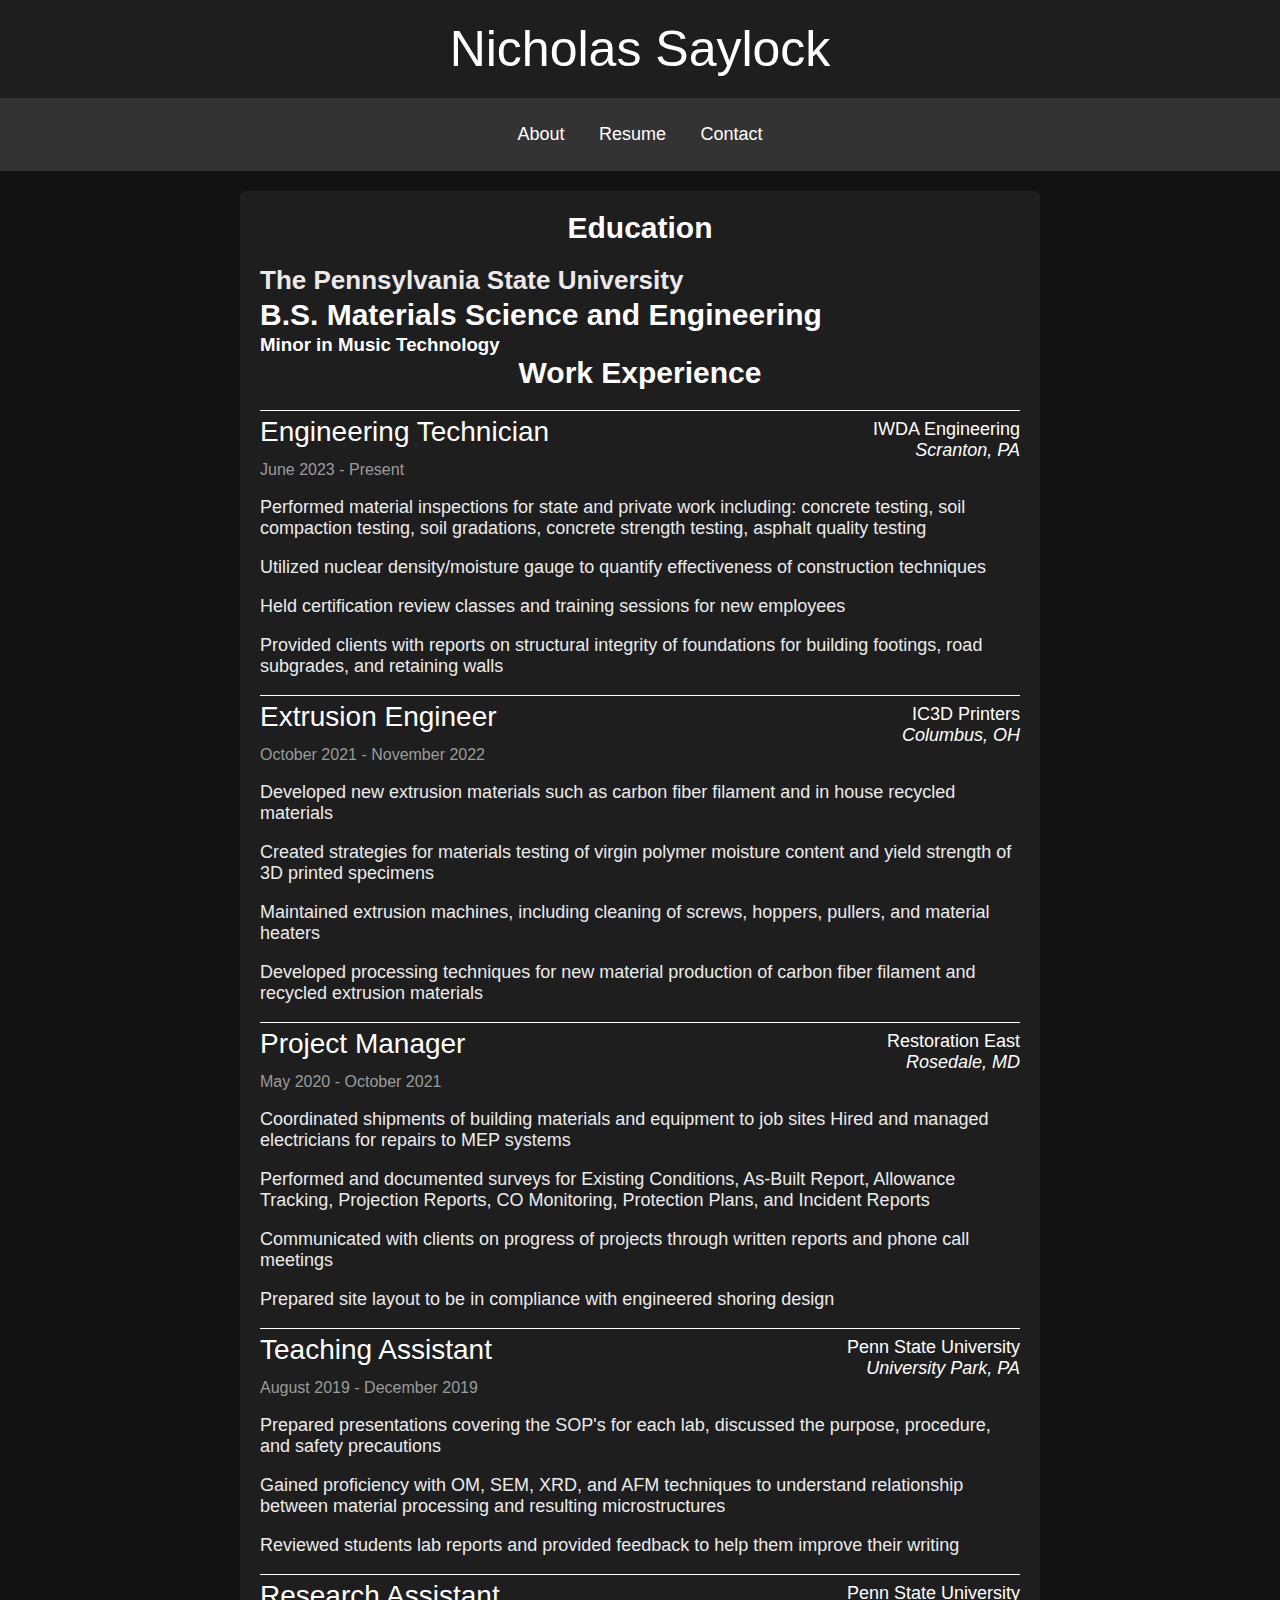
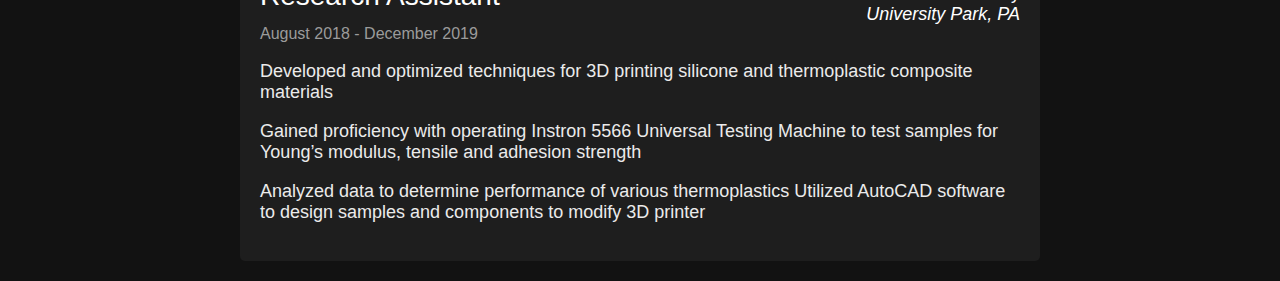
==== index.html @ c73c60e9 "created new repo cause git was messed up on edits" ====
<!DOCTYPE html>
<html lang="en">
<head>
    <meta charset="UTF-8">
    <meta name="viewport" content="width=device-width, initial-scale=1.0">
    <title>Nick Saylock</title>
    <link rel="stylesheet" href="style.css">
</head>
<body>
    <header>
        <div class="nas">Nicholas Saylock</div>
    </header>
    <nav>
        <ul>
            <li><a href="pages/about.html">About</a></li>
            <li><a href="index.html">Resume</a></li>
            <li><a href="pages/contact.html">Contact</a></li>
        </ul>
    </nav>
    <main>
        <section id="content">
            <article>
                <!-- Education -->                
                <section>
                    <div class="section-heading">Education</div>
                    <div class="sub-heading">The Pennsylvania State University</div>
                    <h2 style="font-size: 30px;">B.S. Materials Science and Engineering</h2>
                    <h3>Minor in Music Technology</h3>
                </section>
                <section> 
                    <div class="section-heading">Work Experience</div>
    <!-- iwda -->
                    <div class="job-title">Engineering Technician
                        <div class="company-name">IWDA Engineering<br><em>Scranton, PA</em></div>
                    </div>
                    <div class="dates">June 2023 - Present</div>
                    <div class="work-description">
                        <p>Performed material inspections for state and private work including: concrete testing, soil compaction testing, soil gradations, concrete strength testing, asphalt quality testing</p>
                        <p>Utilized nuclear density/moisture gauge to quantify effectiveness of construction techniques</p>
                        <p>Held certification review classes and training sessions for new employees</p>
                        <p>Provided clients with reports on structural integrity of foundations for building footings, road subgrades, and retaining walls</p>
                    </div>
    <!-- ic3d printers-->
                    <div class="job-title">Extrusion Engineer
                        <div class="company-name">IC3D Printers<br><em>Columbus, OH</em></div>
                    </div>
                    <div class="dates">October 2021 - November 2022</div>
                    <div class="work-description">
                        <p>Developed new extrusion materials such as carbon fiber filament and in house recycled materials</p>
                        <p>Created strategies for materials testing of virgin polymer moisture content and yield strength of 3D printed specimens</p>
                        <p>Maintained extrusion machines, including cleaning of screws, hoppers, pullers, and material heaters</p>
                        <p>Developed processing techniques for new material production of carbon fiber filament and recycled extrusion materials</p>
                    </div>
    <!-- restoration east -->
                    <div class="job-title">Project Manager
                        <div class="company-name">Restoration East<br><em>Rosedale, MD</em></div>    
                    </div>
                    <div class="dates">May 2020 - October 2021</div>
                    <div class="work-description">
                        <p>Coordinated shipments of building materials and equipment to job sites Hired and managed electricians for repairs to MEP systems</p>
                        <p>Performed and documented surveys for Existing Conditions, As-Built Report, Allowance Tracking, Projection Reports, CO Monitoring, Protection Plans, and Incident Reports</p>
                        <p>Communicated with clients on progress of projects through written reports and phone call meetings</p>
                        <p>Prepared site layout to be in compliance with engineered shoring design</p>
                    </div>
    <!-- ta 460 -->
                    <div class="job-title">Teaching Assistant
                        <div class="company-name">Penn State University<br><em>University Park, PA</em></div>        
                    </div>
                    <div class="dates">August 2019 - December 2019</div>
                    <div class="work-description">
                        <p>Prepared presentations covering the SOP's for each lab, discussed the purpose, procedure, and safety precautions</p>
                        <p>Gained proficiency with OM, SEM, XRD, and AFM techniques to understand relationship between material processing and resulting microstructures</p>
                        <p>Reviewed students lab reports and provided feedback to help them improve their writing</p>
                    </div>
    <!-- research assistant -->
                    <div class="job-title">Research Assistant
                        <div class="company-name">Penn State University<br><em>University Park, PA</em></div>
                    </div>
                    <div class="dates">August 2018 - December 2019</div>
                    <div class="work-description">
                        <p>Developed and optimized techniques for 3D printing silicone and thermoplastic composite materials</p>
                        <p>Gained proficiency with operating Instron 5566 Universal Testing Machine to test samples for Young’s modulus, tensile and adhesion strength</p>
                        <p>Analyzed data to determine performance of various thermoplastics Utilized AutoCAD software to design samples and components to modify 3D printer</p>
                    </div>
                </section> 
            </article>
        </section>
    </main>
   

</body>
</html>
---- style.css ----
body {
    font-family: Arial, sans-serif;
    background-color: #121212;
    color: #ffffff;
    margin: 0;
    padding: 0;
}

header {
    background-color: #1e1e1e;
    text-align: center;
    padding: 20px;
}

.nas {
    font-size: 50px;
    font-family: arial;
}

nav {
    background-color: #333;
    padding: 10px;
}

nav ul {
    list-style: none;
    padding: 0;
    text-align: center;
}

nav ul li {
    display: inline;
    margin: 0 15px;
}

nav ul li a {
    color: #ffffff;
    text-decoration: none;
    font-size: 18px;
}

main {
    padding: 20px;
    max-width: 800px;
    margin: auto;
}

article {
    background-color: #1e1e1e;
    padding: 20px;
    border-radius: 5px;
}

#contact {
    padding: 20px;
    text-align: center;
}

form {
    display: flex;
    flex-direction: column;
    max-width: 400px;
    margin: auto;
}

label {
    margin: 10px 0 5px;
}

input, textarea {
    padding: 10px;
    border: none;
    border-radius: 5px;
    background-color: #333;
    color: white;
}

button {
    margin-top: 10px;
    padding: 10px;
    background-color: #007bff;
    color: white;
    border: none;
    border-radius: 5px;
    cursor: pointer;
}

p {
    font-size: 18px;
    color: rgb(235, 235, 235);
}

.section-heading {
    font-size: 30px;
    font-weight: bold;
    text-align: center;
    margin-bottom: 20px;
}

.sub-heading {
    font-size: 26px;
    font-weight: bold;
    color: rgb(235, 233, 233);
}

.job-title {
    font-size: 28px;
    border-top: 1px solid white;
    padding-top: 5px;
    display: flex;
}

.company-name {
    font-size: 18px;
    text-align: right;
    margin-left: auto;
    padding-top: 3px;
}

.dates {
    color: rgb(155, 155, 155);
}

h2, h3 {
    margin: 0;
    padding-top: 2px;
}
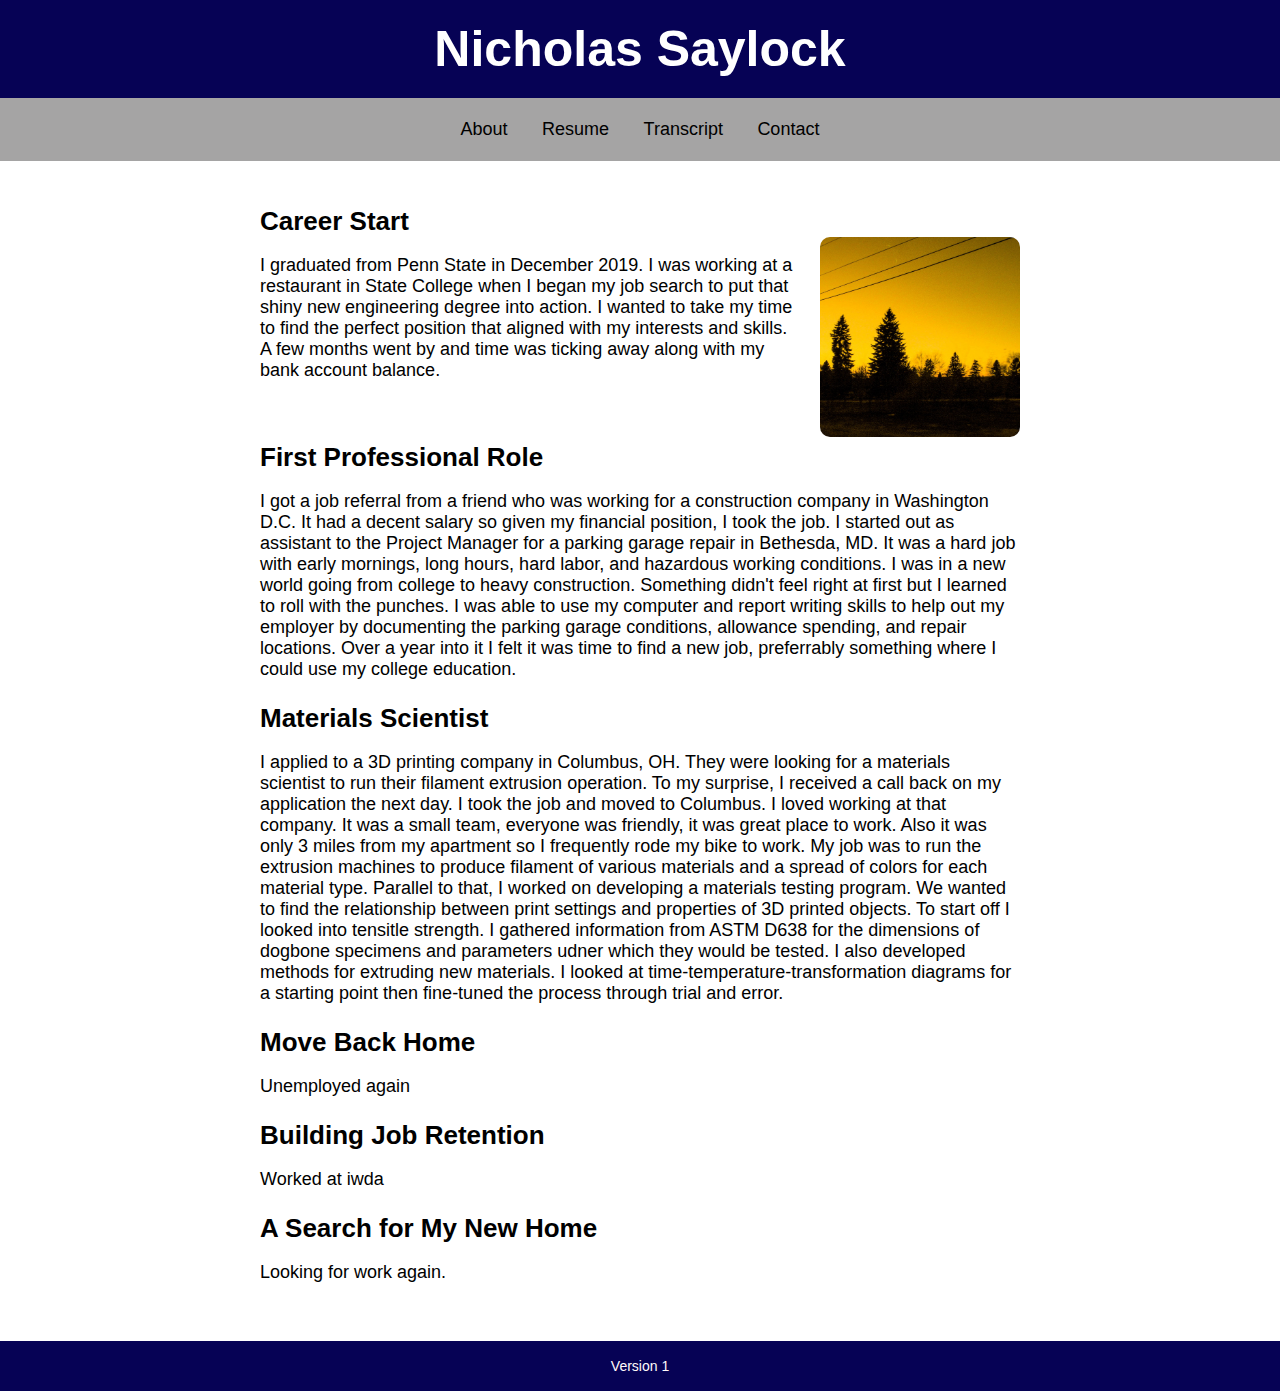
==== commit 400a82be: "fixed issues, more edits" ====
--- a/index.html
+++ b/index.html
@@ -3,7 +3,7 @@
 <head>
     <meta charset="UTF-8">
     <meta name="viewport" content="width=device-width, initial-scale=1.0">
-    <title>Nick Saylock</title>
+    <title>About Nick Saylock</title>
     <link rel="stylesheet" href="style.css">
 </head>
 <body>
@@ -12,81 +12,68 @@
     </header>
     <nav>
         <ul>
-            <li><a href="pages/about.html">About</a></li>
-            <li><a href="index.html">Resume</a></li>
+            <li><a href="index.html">About</a></li>
+            <li><a href="pages/resume.html">Resume</a></li>
+            <li><a href="pages/transcript.html">Transcript</a></li>
             <li><a href="pages/contact.html">Contact</a></li>
         </ul>
     </nav>
     <main>
         <section id="content">
             <article>
-                <!-- Education -->                
-                <section>
-                    <div class="section-heading">Education</div>
-                    <div class="sub-heading">The Pennsylvania State University</div>
-                    <h2 style="font-size: 30px;">B.S. Materials Science and Engineering</h2>
-                    <h3>Minor in Music Technology</h3>
-                </section>
-                <section> 
-                    <div class="section-heading">Work Experience</div>
-    <!-- iwda -->
-                    <div class="job-title">Engineering Technician
-                        <div class="company-name">IWDA Engineering<br><em>Scranton, PA</em></div>
-                    </div>
-                    <div class="dates">June 2023 - Present</div>
-                    <div class="work-description">
-                        <p>Performed material inspections for state and private work including: concrete testing, soil compaction testing, soil gradations, concrete strength testing, asphalt quality testing</p>
-                        <p>Utilized nuclear density/moisture gauge to quantify effectiveness of construction techniques</p>
-                        <p>Held certification review classes and training sessions for new employees</p>
-                        <p>Provided clients with reports on structural integrity of foundations for building footings, road subgrades, and retaining walls</p>
-                    </div>
-    <!-- ic3d printers-->
-                    <div class="job-title">Extrusion Engineer
-                        <div class="company-name">IC3D Printers<br><em>Columbus, OH</em></div>
-                    </div>
-                    <div class="dates">October 2021 - November 2022</div>
-                    <div class="work-description">
-                        <p>Developed new extrusion materials such as carbon fiber filament and in house recycled materials</p>
-                        <p>Created strategies for materials testing of virgin polymer moisture content and yield strength of 3D printed specimens</p>
-                        <p>Maintained extrusion machines, including cleaning of screws, hoppers, pullers, and material heaters</p>
-                        <p>Developed processing techniques for new material production of carbon fiber filament and recycled extrusion materials</p>
-                    </div>
-    <!-- restoration east -->
-                    <div class="job-title">Project Manager
-                        <div class="company-name">Restoration East<br><em>Rosedale, MD</em></div>    
-                    </div>
-                    <div class="dates">May 2020 - October 2021</div>
-                    <div class="work-description">
-                        <p>Coordinated shipments of building materials and equipment to job sites Hired and managed electricians for repairs to MEP systems</p>
-                        <p>Performed and documented surveys for Existing Conditions, As-Built Report, Allowance Tracking, Projection Reports, CO Monitoring, Protection Plans, and Incident Reports</p>
-                        <p>Communicated with clients on progress of projects through written reports and phone call meetings</p>
-                        <p>Prepared site layout to be in compliance with engineered shoring design</p>
-                    </div>
-    <!-- ta 460 -->
-                    <div class="job-title">Teaching Assistant
-                        <div class="company-name">Penn State University<br><em>University Park, PA</em></div>        
-                    </div>
-                    <div class="dates">August 2019 - December 2019</div>
-                    <div class="work-description">
-                        <p>Prepared presentations covering the SOP's for each lab, discussed the purpose, procedure, and safety precautions</p>
-                        <p>Gained proficiency with OM, SEM, XRD, and AFM techniques to understand relationship between material processing and resulting microstructures</p>
-                        <p>Reviewed students lab reports and provided feedback to help them improve their writing</p>
-                    </div>
-    <!-- research assistant -->
-                    <div class="job-title">Research Assistant
-                        <div class="company-name">Penn State University<br><em>University Park, PA</em></div>
-                    </div>
-                    <div class="dates">August 2018 - December 2019</div>
-                    <div class="work-description">
-                        <p>Developed and optimized techniques for 3D printing silicone and thermoplastic composite materials</p>
-                        <p>Gained proficiency with operating Instron 5566 Universal Testing Machine to test samples for Young’s modulus, tensile and adhesion strength</p>
-                        <p>Analyzed data to determine performance of various thermoplastics Utilized AutoCAD software to design samples and components to modify 3D printer</p>
-                    </div>
-                </section> 
+                <div class="sub-heading">Career Start</div>
+                <div class="picture-block">
+                <p>I graduated from Penn State in December 2019. I was working at
+                    a restaurant in State College when I began my job search to
+                    put that shiny new engineering degree into action. I wanted to
+                    take my time to find the perfect position that  aligned with
+                    my interests and skills. A few months went by and time was ticking
+                    away along with my bank account balance. 
+                </p>
+                
+                <img src="img/Yellow Trees (2).JPG" height="200px" width="200px">
+                </div>
+                <div class="sub-heading">First Professional Role</div>
+                <p>I got a job referral from a friend who was working for a construction
+                    company in Washington D.C. It had a decent salary so given my financial
+                    position, I took the job. I started out as assistant to the Project Manager
+                    for a parking garage repair in Bethesda, MD. It was a hard job with early mornings,
+                    long hours, hard labor, and hazardous working conditions. I was in a new world
+                    going from college to heavy construction. Something didn't feel right at first
+                    but I learned to roll with the punches. I was able to use my computer and report
+                    writing skills to help out my employer by documenting the parking garage conditions,
+                    allowance spending, and repair locations. Over a year into it I felt it was time 
+                    to find a new job, preferrably something where I could use my college education.
+                </p>
+                <div class="sub-heading">Materials Scientist</div>
+                <p>I applied to a 3D printing company in Columbus, OH. They were looking for a materials
+                    scientist to run their filament extrusion operation. To my surprise, I received a call
+                    back on my application the next day. I took the job and moved to Columbus. I loved
+                    working at that company. It was a small team, everyone was friendly, it was great
+                    place to work. Also it was only 3 miles from my apartment so I frequently rode my bike
+                    to work. My job was to run the extrusion machines to produce filament of various materials
+                    and a spread of colors for each material type. Parallel to that, I worked on 
+                    developing a materials testing program. We wanted to find the relationship between
+                    print settings and properties of 3D printed objects. To start off I looked
+                    into tensitle strength. I gathered information from ASTM D638 for the dimensions
+                    of dogbone specimens and parameters udner which they would be tested. I also developed
+                    methods for extruding new materials. I looked at time-temperature-transformation
+                    diagrams for a starting point then fine-tuned the process through trial and error.
+                </p>
+                <div class="sub-heading">Move Back Home</div>
+                <p>Unemployed again
+                </p>
+                <div class="sub-heading">Building Job Retention</div>
+                <p>Worked at iwda
+                </p>
+                <div class="sub-heading">A Search for My New Home</div>
+                <p>Looking for work again.
+                </p>
             </article>
         </section>
     </main>
-   
-
 </body>
+<footer>
+    <a href="v1/index-v1.html" target="_blank">Version 1</a>
+</footer>
 </html>
--- a/style.css
+++ b/style.css
@@ -1,13 +1,16 @@
 body {
     font-family: Arial, sans-serif;
-    background-color: #121212;
-    color: #ffffff;
+    background-color: white;
+    color: black;
     margin: 0;
     padding: 0;
+    min-height: 1000px;
 }
 
 header {
-    background-color: #1e1e1e;
+    background-color: #060255;
+    color: white;
+    font-weight: bold;
     text-align: center;
     padding: 20px;
 }
@@ -18,8 +21,8 @@
 }
 
 nav {
-    background-color: #333;
-    padding: 10px;
+    background-color: rgb(165, 164, 164);
+    padding: 5px;
 }
 
 nav ul {
@@ -34,7 +37,7 @@
 }
 
 nav ul li a {
-    color: #ffffff;
+    color: black;
     text-decoration: none;
     font-size: 18px;
 }
@@ -46,7 +49,7 @@
 }
 
 article {
-    background-color: #1e1e1e;
+    background-color: white;
     padding: 20px;
     border-radius: 5px;
 }
@@ -67,17 +70,11 @@
     margin: 10px 0 5px;
 }
 
-input, textarea {
-    padding: 10px;
-    border: none;
-    border-radius: 5px;
-    background-color: #333;
-    color: white;
-}
-
 button {
     margin-top: 10px;
     padding: 10px;
+    width: 175px;
+    font-size: 25px;
     background-color: #007bff;
     color: white;
     border: none;
@@ -87,25 +84,30 @@
 
 p {
     font-size: 18px;
-    color: rgb(235, 235, 235);
+    color: black;
 }
 
 .section-heading {
-    font-size: 30px;
+    font-size: 40px;
     font-weight: bold;
-    text-align: center;
-    margin-bottom: 20px;
+    padding-left: 1px;
+    margin-bottom: 10px;
 }
 
 .sub-heading {
     font-size: 26px;
     font-weight: bold;
-    color: rgb(235, 233, 233);
+    color: black;
+    padding-top: 5px;
+}
+
+.over-line {
+    border-top: 1px solid black;
 }
 
 .job-title {
     font-size: 28px;
-    border-top: 1px solid white;
+    border-top: 1px solid black;
     padding-top: 5px;
     display: flex;
 }
@@ -118,10 +120,77 @@
 }
 
 .dates {
-    color: rgb(155, 155, 155);
+    color: rgb(87, 87, 87);
 }
 
 h2, h3 {
     margin: 0;
     padding-top: 2px;
+    text-align: center;
+}
+
+.center {
+    text-align: center;
+}
+
+.bubble {
+    margin: 0 0 20px;
+    padding: 5px 20px 10px;
+    background-color: white;
+    outline: 2px solid rgb(120, 150, 236);
+    border-radius: 15px;
+    font-size: 18px;
+    color: black;  
+    box-shadow: 8px 8px 10px rgb(44, 44, 44);
+}
+
+.transcript-container {
+    margin-top: 15px;
+    font-size: 22px;
+    display: flex;
+}
+
+.transcript-L {
+    flex: 1;
+}
+
+.transcript-R {
+    padding-right: 5px;
+    text-align: center;
+}
+
+.large-text {
+    font-size: 30px;
+    font-weight: 600;
+    border-bottom: 1px solid gray;
+}
+
+footer {
+    height: 50px;
+    background-color: #060255;
+    list-style: none;
+    display: flex;
+    align-items: center;
+    justify-content: center;
+}
+
+footer a {
+    color: snow;
+    text-decoration: none;
+    font-size: 14px;
+}
+
+.short-page {
+    position: absolute;
+    bottom: 0;
+    width: 100%;
+}
+
+.picture-block {
+    display: flex;
+}
+
+img {
+    margin-left: 20px;
+    border-radius: 10px;;
 }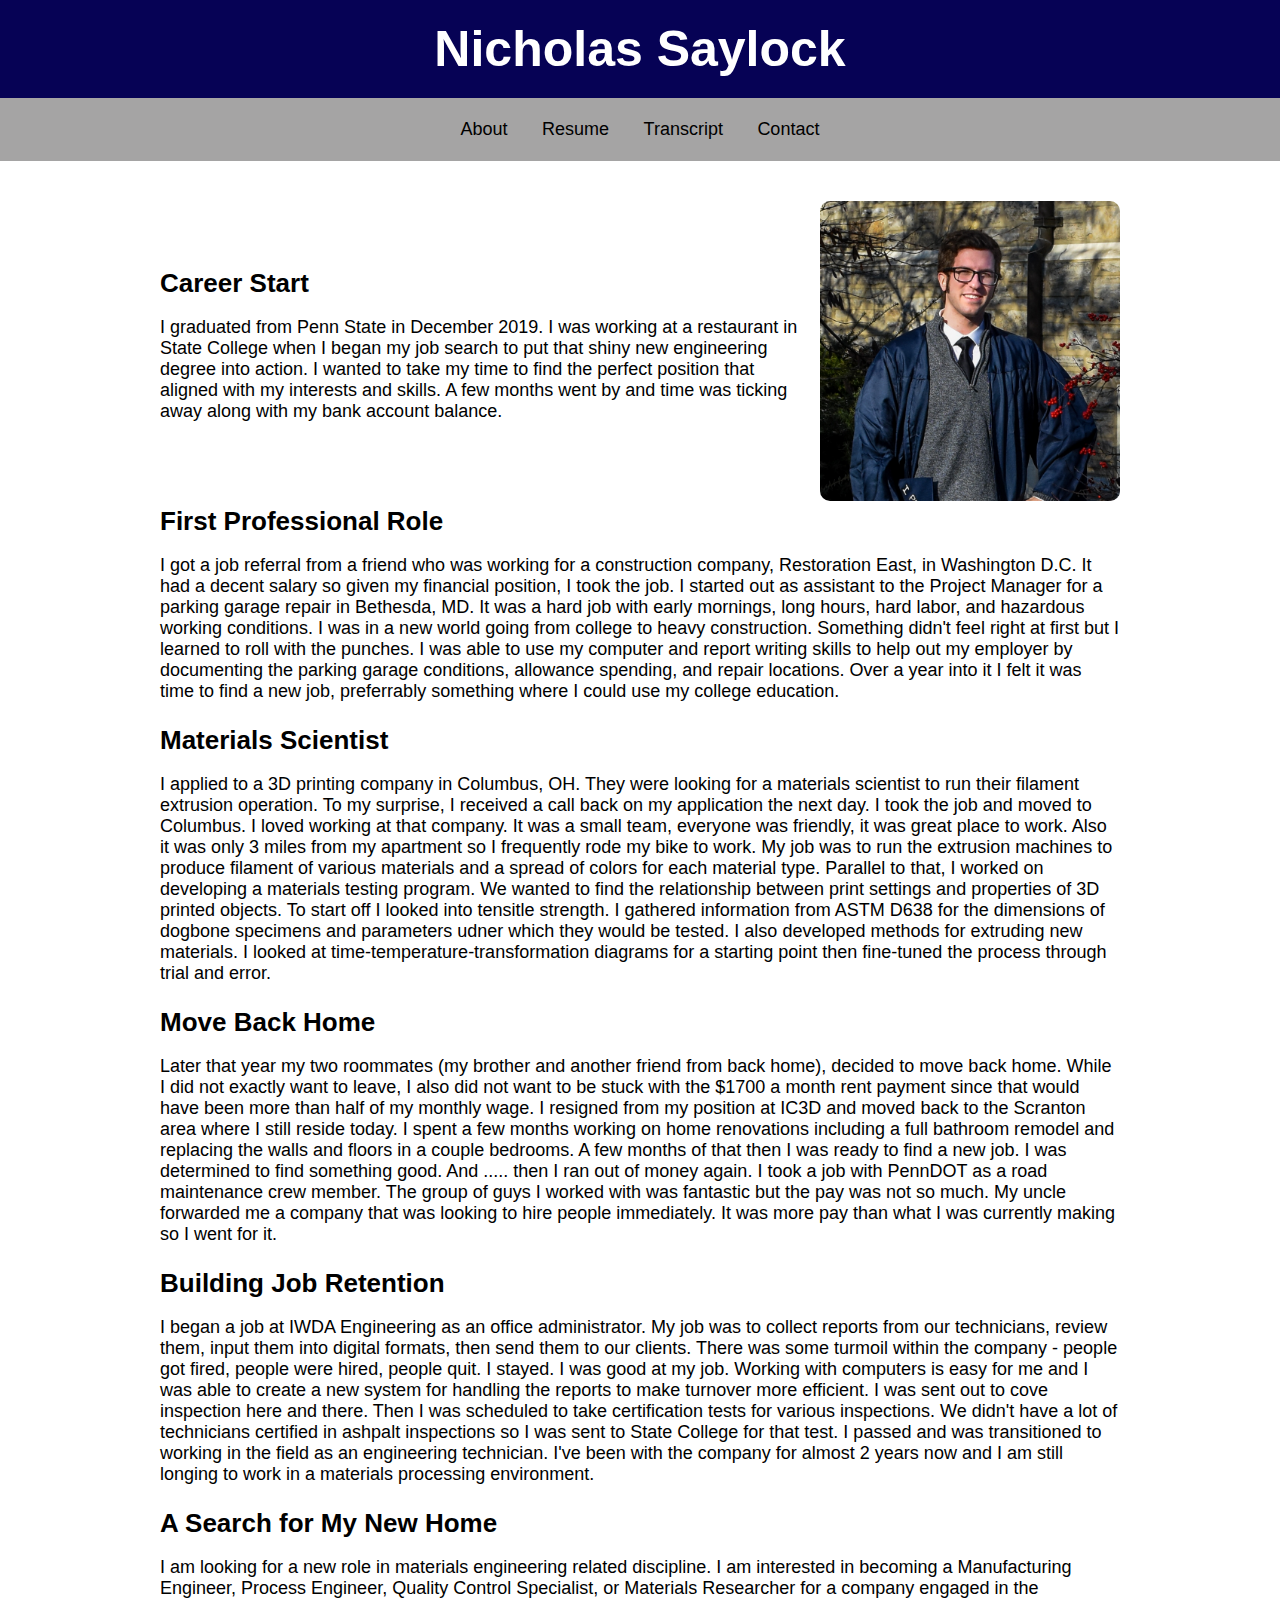
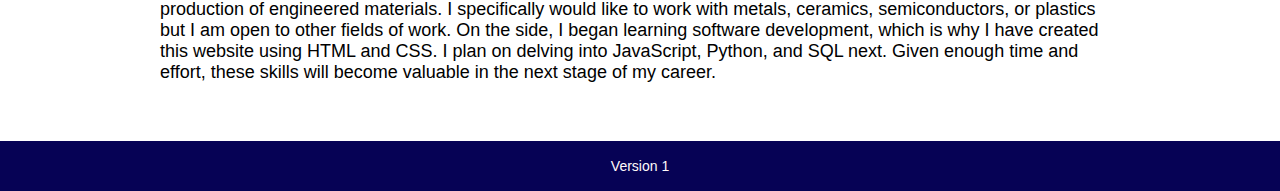
==== commit 3efedc62: "added more to about page" ====
--- a/index.html
+++ b/index.html
@@ -21,21 +21,22 @@
     <main>
         <section id="content">
             <article>
-                <div class="sub-heading">Career Start</div>
                 <div class="picture-block">
-                <p>I graduated from Penn State in December 2019. I was working at
+                <div class="sub-heading" style="align-self: center";>Career Start
+                <p style="font-weight: 300;">I graduated from Penn State in December 2019. I was working at
                     a restaurant in State College when I began my job search to
                     put that shiny new engineering degree into action. I wanted to
                     take my time to find the perfect position that  aligned with
                     my interests and skills. A few months went by and time was ticking
                     away along with my bank account balance. 
                 </p>
+                </div>
                 
-                <img src="img/Yellow Trees (2).JPG" height="200px" width="200px">
+                <img src="img/DSC_9796-13.JPG" height="300px" width="300px">
                 </div>
                 <div class="sub-heading">First Professional Role</div>
                 <p>I got a job referral from a friend who was working for a construction
-                    company in Washington D.C. It had a decent salary so given my financial
+                    company, Restoration East, in Washington D.C. It had a decent salary so given my financial
                     position, I took the job. I started out as assistant to the Project Manager
                     for a parking garage repair in Bethesda, MD. It was a hard job with early mornings,
                     long hours, hard labor, and hazardous working conditions. I was in a new world
@@ -61,13 +62,38 @@
                     diagrams for a starting point then fine-tuned the process through trial and error.
                 </p>
                 <div class="sub-heading">Move Back Home</div>
-                <p>Unemployed again
+                <p>Later that year my two roommates (my brother and another friend from back home), 
+                    decided to move back home. While I did not exactly want to leave, I also did not want
+                    to be stuck with the $1700 a month rent payment since that would have been more than
+                    half of my monthly wage. I resigned from my position at IC3D and moved back to the
+                    Scranton area where I still reside today. I spent a few months working on home renovations
+                    including a full bathroom remodel and replacing the walls and floors in a couple bedrooms.
+                    A few months of that then I was ready to find a new job. I was determined to find something
+                    good. And ..... then I ran out of money again. I took a job with PennDOT as a road maintenance
+                    crew member. The group of guys I worked with was fantastic but the pay was not so much. My uncle
+                    forwarded me a company that was looking to hire people immediately. It was more pay than what
+                    I was currently making so I went for it.
                 </p>
                 <div class="sub-heading">Building Job Retention</div>
-                <p>Worked at iwda
+                <p>I began a job at IWDA Engineering as an office administrator. My job was to collect reports from
+                    our technicians, review them, input them into digital formats, then send them to our clients.
+                    There was some turmoil within the company - people got fired, people were hired, people quit.
+                    I stayed. I was good at my job. Working with computers is easy for me and I was able to create
+                    a new system for handling the reports to make turnover more efficient. I was sent out to cove
+                    inspection here and there. Then I was scheduled to take certification tests for various inspections.
+                    We didn't have a lot of technicians certified in ashpalt inspections so I was sent to State College
+                    for that test. I passed and was transitioned to working in the field as an engineering technician.
+                    I've been with the company for almost 2 years now and I am still longing to work in a materials
+                    processing environment.
                 </p>
                 <div class="sub-heading">A Search for My New Home</div>
-                <p>Looking for work again.
+                <p>I am looking for a new role in materials engineering related discipline. I am interested in becoming
+                    a Manufacturing Engineer, Process Engineer, Quality Control Specialist, or Materials Researcher for 
+                    a company engaged in the production of engineered materials. I specifically would like to work with
+                    metals, ceramics, semiconductors, or plastics but I am open to other fields of work. On the side, I began learning
+                    software development, which is why I have created this website using HTML and CSS. I plan on delving
+                    into JavaScript, Python, and SQL next. Given enough time and effort, these skills will become valuable
+                    in the next stage of my career.
                 </p>
             </article>
         </section>
--- a/style.css
+++ b/style.css
@@ -44,7 +44,7 @@
 
 main {
     padding: 20px;
-    max-width: 800px;
+    max-width: 1000px;
     margin: auto;
 }
 
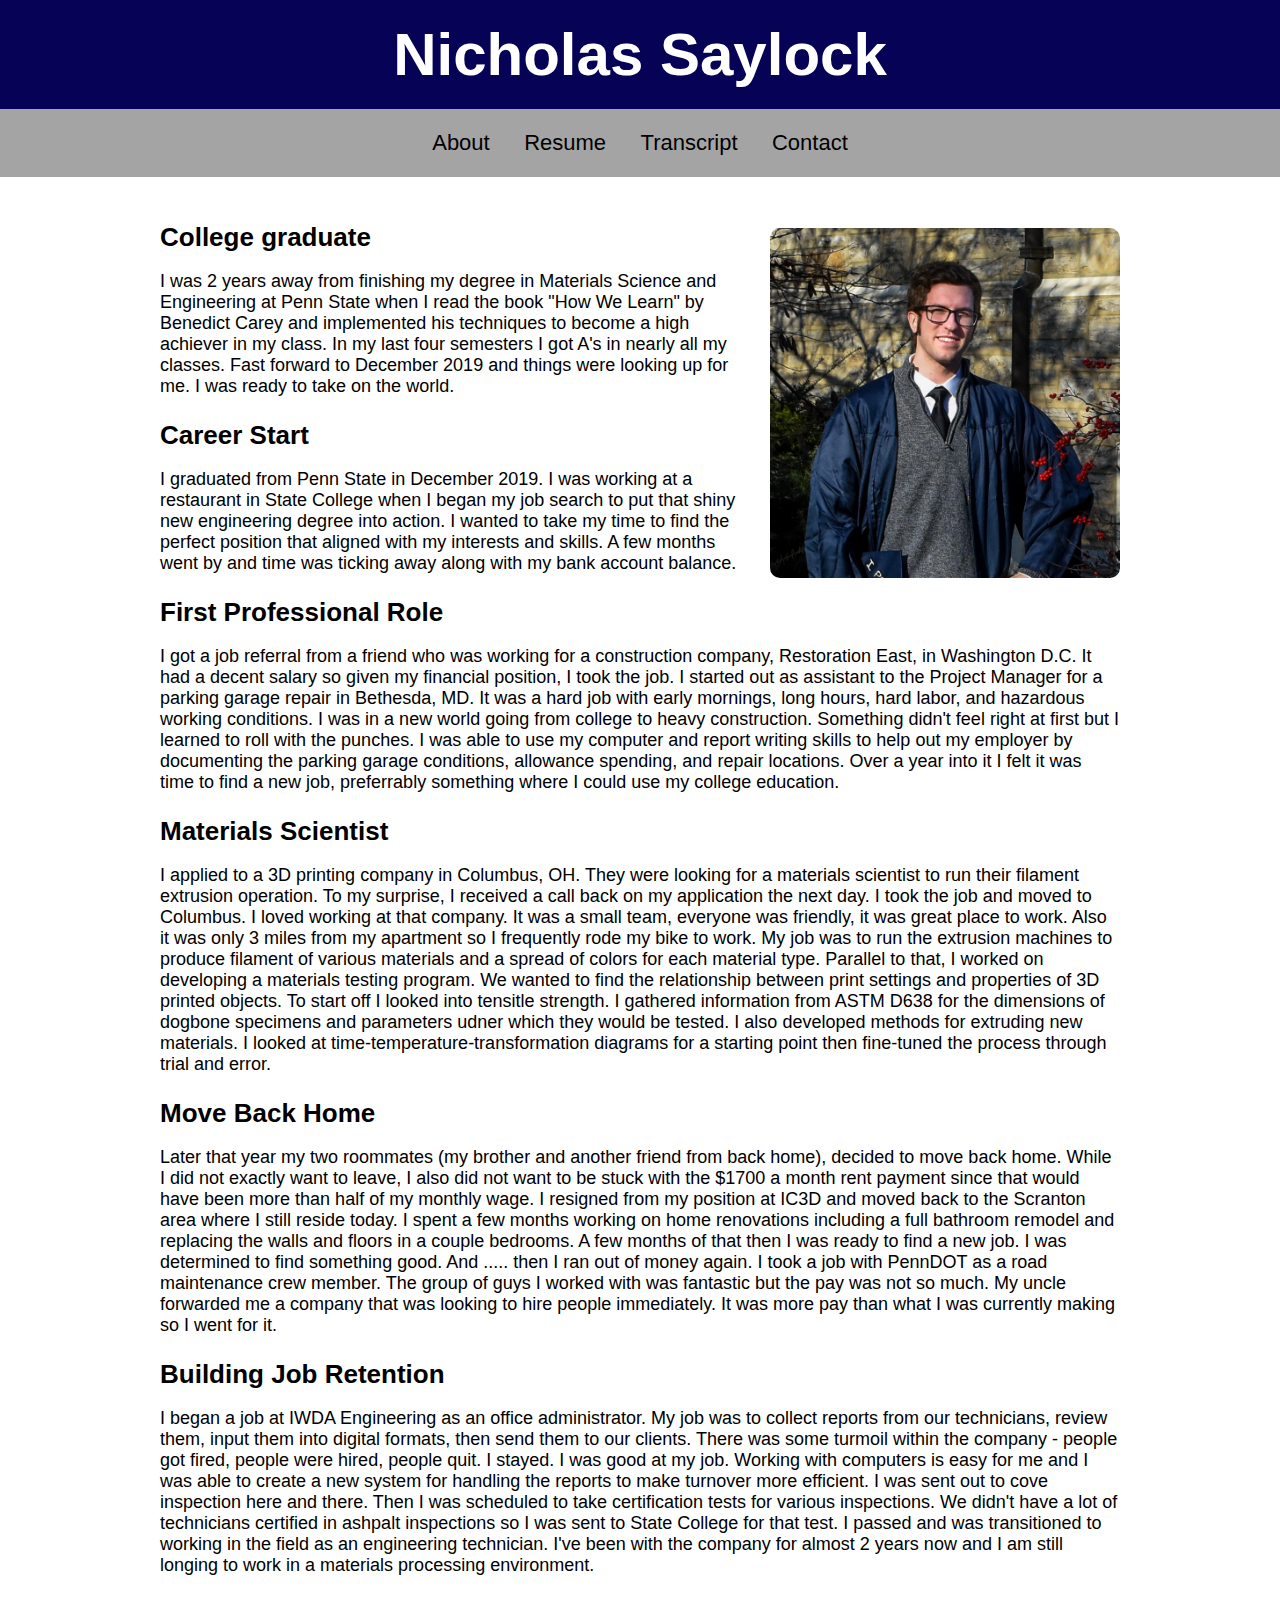
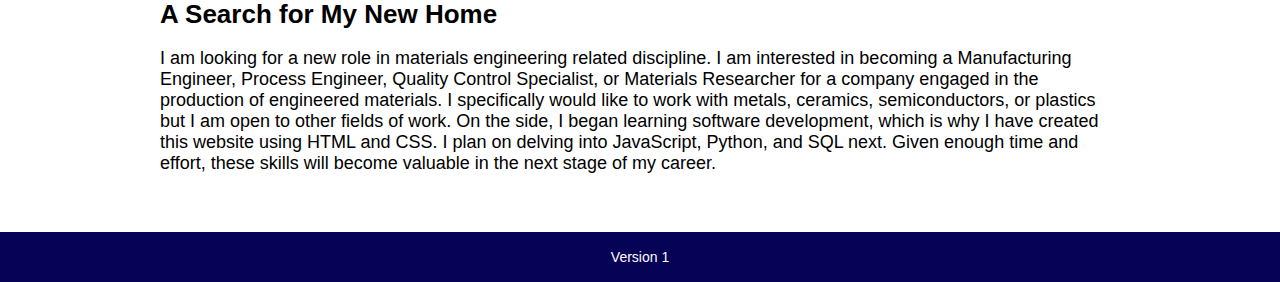
==== commit b39a87da: "more to the written content" ====
--- a/index.html
+++ b/index.html
@@ -21,18 +21,30 @@
     <main>
         <section id="content">
             <article>
-                <div class="picture-block">
-                <div class="sub-heading" style="align-self: center";>Career Start
-                <p style="font-weight: 300;">I graduated from Penn State in December 2019. I was working at
-                    a restaurant in State College when I began my job search to
-                    put that shiny new engineering degree into action. I wanted to
-                    take my time to find the perfect position that  aligned with
-                    my interests and skills. A few months went by and time was ticking
-                    away along with my bank account balance. 
-                </p>
-                </div>
-                
-                <img src="img/DSC_9796-13.JPG" height="300px" width="300px">
+                <div class="picture-block-container">
+                    <div class="picture-block-left">
+                        <div class="sub-heading" style="align-self: center; flex-direction: column;";>College graduate
+                            <p style="font-weight: 300;">I was 2 years away from finishing my degree
+                                in Materials Science and Engineering at Penn State when I read the book 
+                                "How We Learn" by Benedict Carey and
+                                implemented his techniques to become a high achiever in my class. In my last
+                                four semesters I got A's in nearly all my classes. Fast forward to December 2019 and things
+                                were looking up for me. I was ready to take on the world.
+                            </p>
+                        </div>
+                        <div class="sub-heading">Career Start
+                        <p style="font-weight: 300;">I graduated from Penn State in December 2019. I was working at
+                            a restaurant in State College when I began my job search to
+                            put that shiny new engineering degree into action. I wanted to
+                            take my time to find the perfect position that  aligned with
+                            my interests and skills. A few months went by and time was ticking
+                            away along with my bank account balance. 
+                        </p>
+                        </div>
+                    </div>
+                    <div class="picture-block-right">
+                        <div><img src="img/DSC_9796-13.JPG" height="350px" width="350px"></div>
+                    </div>
                 </div>
                 <div class="sub-heading">First Professional Role</div>
                 <p>I got a job referral from a friend who was working for a construction
--- a/style.css
+++ b/style.css
@@ -16,7 +16,7 @@
 }
 
 .nas {
-    font-size: 50px;
+    font-size: 60px;
     font-family: arial;
 }
 
@@ -39,7 +39,7 @@
 nav ul li a {
     color: black;
     text-decoration: none;
-    font-size: 18px;
+    font-size: 22px;
 }
 
 main {
@@ -186,11 +186,21 @@
     width: 100%;
 }
 
-.picture-block {
-    display: flex;
+.picture-block-container {
+    display: flex;
+}
+
+.picture-block-left {
+    display: flex;
+    flex-direction: column;
+}
+
+.picture-block-right {
+    display: flex;
+    align-items: center;
 }
 
 img {
     margin-left: 20px;
-    border-radius: 10px;;
+    border-radius: 10px;
 }